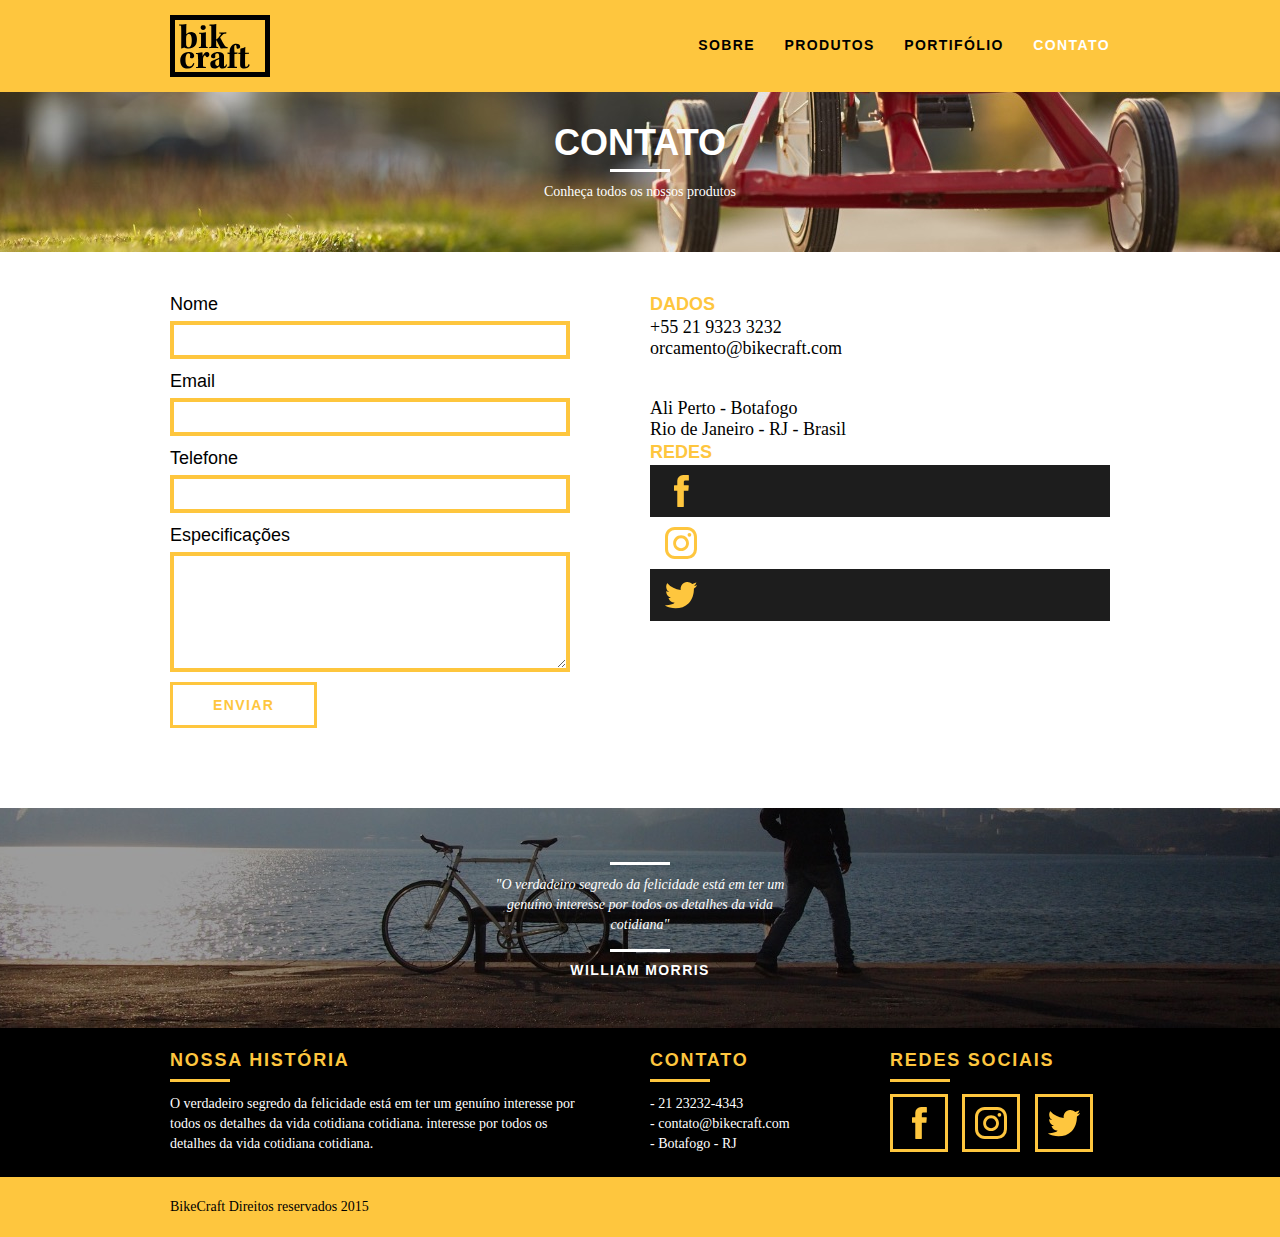
==== contato.html @ 7f73a2b5 "Contato" ====
<!DOCTYPE html>
<html lang="pt-br">
	<head>
		<meta charset="utf-8">
		<title>Bikcraft - Sobre</title>
		<link rel="stylesheet" href="css/normalize.css">
		<link rel="stylesheet" href="css/reset.css">
		<link rel="stylesheet" href="css/grid.css">
		<link rel="stylesheet" href="css/style.css">
		<link rel="stylesheet" href="css/contato.css">
	</head>
	<body>
			<header class= "header">
				<div class="container">
					<a href="index.html" class="grid-4">
						<img src="img/bikcraft.svg" alt="Bikcraft">
					</a>
					<nav class="grid-12 header_menu">
						<ul>
							<li><a href="sobre.html">Sobre </a></li>
							<li><a href="produtos.html" >Produtos </a></li>
							<li><a href="portifolio.html">Portifólio </a></li>
							<li><a href="contato.html" class="menu-ativo">Contato</a></li>
						</ul>
					</nav>
				</div>
			</header>
			<section class="introducao-interna interna-contato" >
				<div class="container">
					<h1>Contato</h1>
					<p>Conheça todos os nossos produtos</p>
				</div>
			</section>

			<section class="contato container">
				<form id="form-orcamento" class="contato-form grid-8">
					<label for="nome">Nome</label>
					<input type="text" id="nome">

					<label for="email">Email</label>
					<input type="text" id="email">
					<label for="telefone">Telefone</label>
					<input type="text" id="telefone">

					<label for="espec">Especificações</label>
					<textarea id="espec"></textarea>

					<button type="submit" class="btn">Enviar</button>
				</form>
					<div class="contato_dados grid-8">
						<h3>Dados</h3>
						<span>+55 21 9323 3232</span>
						<span class= "dados_email">orcamento@bikecraft.com</span>
						<span>Ali Perto - Botafogo</span>
						<span>Rio de Janeiro - RJ - Brasil</span>
						<h3>Redes</h3>
						<ul>
							<li> <a href="http://facebok.com" target="_blank" > <img src = "img/redes-sociais/facebook.svg"> </a> </li>
							<li> <a href="http://instagram.com" target="_blank" > <img src = "img/redes-sociais/instagram.svg"> </a> </li>
							<li> <a href="http://twitter.com" target="_blank" > <img src = "img/redes-sociais/twitter.svg"> </a> </li>
						</ul>
					</div>
			</section>


			<section class="quebra">
				<blockquote class="quote-externo container">
					<p>"O verdadeiro segredo da felicidade está em ter um genuíno interesse por todos os detalhes da vida cotidiana"</p>
					<cite>WILLIAM MORRIS</cite>
				</blockquot>
			</section>

			<footer >
				<div class="footer">
					<div class="container">

						<div class="grid-8 footer_historia">
							<h3>Nossa História</h3>
							<p>O verdadeiro segredo da felicidade está em ter um genuíno interesse por todos os
								detalhes da vida cotidiana cotidiana. interesse por todos os detalhes da vida cotidiana cotidiana.
							</p>	
						</div>

						<div class="grid-4 footer_contato">
							<h3>Contato</h3>
							<ul>
								<li>- 21 23232-4343</li>
								<li>- contato@bikecraft.com</li>
								<li>- Botafogo - RJ</li>
							</ul>
						</div>
						<div class="grid-4 footer_redes">
							<h3>Redes Sociais</h3>
							<ul>
								<li> <a href="http://facebok.com" target="_blank" > <img src = "img/redes-sociais/facebook.svg"> </a> </li>
								<li> <a href="http://instagram.com" target="_blank" > <img src = "img/redes-sociais/instagram.svg"> </a> </li>
								<li> <a href="http://twitter.com" target="_blank" > <img src = "img/redes-sociais/twitter.svg"> </a> </li>
							</ul>
						</div>

					</div>
				</div>

				<div class="copy">
					<div class="container">
						<p class="grid-16">
							BikeCraft Direitos reservados 2015
						</p>
					</div>
				</div>
			</footer>

	</body>
</html>
---- css/grid.css ----
*, *:before, *:after {
  -webkit-box-sizing: border-box; 
  -moz-box-sizing: border-box; 
  box-sizing: border-box;
}
/*  O container vai dimensionar o nosso grid */
.container {
	width: 960px;
	margin: 0 auto;
	padding: 0px;
	position: relative;
}

/* clearfix  */
/* Se um contanier tive apenas elementos flutuantes ele vai acabar sem altura
alguma portanto é necessário usar esses comandos float possuem as suas características
ignoradas pelo elemento pai (container) por isso para injetar elemento depois edeum float
é necessario limpar a flutuação */
/* : after e :before criam pseudos elementos antes e depois o content vai adicionar conteudo
nesses elementos e o clear vai limpar o float desse pseudo elemento e o both vai limpar em ambos os lados left e rigth */
.container:after, .container:before {
	content: " ";
	display: table;
}

.container:after {
	clear: both;
}

/* Partes do grid */
.grid-1, .grid-2, .grid-3, .grid-4, .grid-5, .grid-6, .grid-7, .grid-8, .grid-9, .grid-10, .grid-11, .grid-12, .grid-13, .grid-14, .grid-15, .grid-16, .grid-1-3 {
	float: left;
	margin-left: 10px;
	margin-right: 10px;
}

.grid-1 	{width: 40px;}
.grid-2 	{width: 100px;}
.grid-3 	{width: 160px;}
.grid-4 	{width: 220px;}
.grid-5 	{width: 280px;}
.grid-6 	{width: 340px;}
.grid-7 	{width: 400px;}
.grid-8 	{width: 460px;}
.grid-9 	{width: 520px;}
.grid-10 	{width: 580px;}
.grid-11 	{width: 640px;}
.grid-12 	{width: 700px;}
.grid-13 	{width: 760px;}
.grid-14 	{width: 820px;}
.grid-15 	{width: 880px;}
.grid-16 	{width: 940px;}
.grid-1-3	{width: 300px;}
---- css/style.css ----
/* Estilos Gerais */
body{
    font-family: Arial, Helvetica, sans-serif;
}
p{
	font-family: Georgia, 'Times New Roman', serif;
	font-size: 14px;
	line-height: 20px;
}
img{
	display: block;
}
.btn{
	border: 3px solid #fec63e;
	padding: 10px 30px;
	color: #fec63e;
	font-size: 14px;
	line-height: 20px;
	text-transform: uppercase;
	letter-spacing: 0.1em;
	font-weight: bold;
}
.btn:hover{
	color: #FFF;
	border-color: #FFF;
}
.btn-preto:hover{
	color: #000;
	border-color: #000;
}
.subtitulo{
	font-size: 24px;
	font-weight: bold;
	line-height: 30px;
	color: #000;
	letter-spacing: 0.1em;
	text-transform: uppercase;
	text-align: center;
	margin-bottom: 40px;
}
.subtitulo::after{
	content: "";
	display: block;
	height: 3px;
	width: 60px;
	background:black;
	margin: 10px auto;
}

.subtitulo-interno{
	font-size: 24px;
	font-weight: bold;
	line-height: 30px;
	color: #000;
	letter-spacing: 0.1em;
	text-transform: uppercase;
	margin-bottom: 20px;
}
.subtitulo-interno::after{
	content: "";
	display: block;
	height: 3px;
	width: 60px;
	background:black;
	margin: 8px 0;
}

/*Header*/
.header{
    position: fixed;
    top: 0;
    width: 100%;
    background: #fec63e;
	padding: 15px 0;
	z-index: 10;
}

.header_menu{
	text-align: right;
}
.header_menu ul li {
	display: inline-block;
	margin-left: 25px;
	margin-top: 20px;
}
/*letter-spacing espaço letra unidad em proporcional ao tamanho da letra*/
.header_menu ul li a {
	color: #000;
	font-weight: bold;
	text-transform: uppercase;
	letter-spacing: .1em;
	font-size: 14px;
	line-height: 20px;
	padding: 10px 0;
}


.header_menu ul li a.menu-ativo {
	color: #FFF;
}
.header_menu ul li a:hover {
	color: #FFF;
}

/* Introdução */
/* Como o header ta fixo nossa introdução vai ignora-lo e sobrebor a ele portanto necessario dar a margin-top*/
.introducao{
	width: 100%;
	height: 380px;
	background: url("../img/bg.jpg") no-repeat center;
	background-size: cover;
	margin-top: 92px;
	text-align: center;
	padding-top: 80px;
}
.introducao h1{
	font-size: 48px;
	color: white;
	font-weight: bold;
	text-transform: uppercase;

}
.quote-externo{
	max-width: 320px;
	margin: 0 auto;
	color: white;
}

.quote-externo p{
	font-style: italic;
}
.quote-externo p:before, .quote-externo p:after{
	content: "";
	display: block;
	height: 3px;
	width: 60px;
	background: white;
	margin: 14px auto 10px auto;
}
.quote-externo cite {
	font-weight: bold;
	font-style: normal;
	font-size: 14px;
	letter-spacing: 0.1em;
	display: block;
	margin-bottom: 40px;
}

/*Introdução interna*/
.introducao-interna{
	width: 100%;
	margin-top: 92px;
	height: 160px;
	text-align: center;
	color: #FFF;
	padding-top: 30px;
}
.introducao-interna h1{
	font-size: 36px;
	font-weight: bold;
	text-transform: uppercase;
}
.introducao-interna h1::after{
	content: "";
	display: block;
	height: 3px;
	width: 60px;
	background: white;
	margin: 6px auto 10px auto;
}

/*Produtos*/
.produtos{
	padding: 60px 0;
	text-align: center;
}

.produtos_list li{
	background: #fec63e;

}
.produtos_icone{
	background: #000;
	padding: 20px;
}
.produtos_list li h3{
	font-weight: bold;
	font-size: 18px;
	line-height: 25px;
	text-transform: uppercase;
	letter-spacing: .1em;
}
.produtos_list li h3::after{
	content: "";
	display: block;
	height: 3px;
	width: 60px;
	background:black;
	margin: 2px auto;
}
.produtos_list li p{
	padding: 10px 20px 20px 20px;
}
.call-to-action{
	text-align: center;
	padding-top: 30px;
	/*o clear both para limpar a flexbox e assim o call to action possa ficar abaixo dos elemento
	float*/
	clear: both;
}
.call-to-action p{
	margin-bottom: 20px;
}

/*Portifolio*/
.portifolio{
	width: 100%;
	padding: 40px 0;
	background: #000;
}
.portifolio .subtitulo{
	color: #fec63e;
}

.portifolio .subtitulo::after{
	background: #fec63e;
}
.portifolio_list li:last-child{
	margin-top: 20px;
}
.portifolio p{
	color: #FFF;
}
/*Qualidade*/
.qualidade{
	padding: 60px 0;
}
.qualidade::after{
	content: "";
	width: 634px;
	height: 83px;
	display: block;
	background: url("../img/linhas.svg") no-repeat center;
	position: absolute;
	top: 209px;
	right: 162px;
}
.qualidade img{
	margin: 0 auto;
	margin-bottom: 30px;
}
.qualidade_list{
	padding-top: 20px;
	overflow: hidden; /*Clear-fix*/
}
.qualidade_list li {
	text-align: center;
	padding: 0 40px;
}
.qualidade_list li h3{
	font-weight: bold;
	font-size: 18px;
	line-height: 25px;
	text-transform: uppercase;
	letter-spacing: .1em;
}
.qualidade_list li h3::after{
	content: "";
	display: block;
	height: 3px;
	width: 60px;
	background:black;
	margin: 6px auto;
	z-index: -1;
}
/* Quebra*/
.quebra{
	width: 100%;
	height: 220px;
	background: url("../img/bg-footer.jpg") no-repeat center;
	background-size: cover;
	text-align: center;
	padding-top: 40px;
}
.quebra .quote-externo{
	width: 400px;
}
/*Footer*/
.footer{
	width: 100%;
	background: #000;
	color: #FFF;
	padding: 20px 0;
}
.footer h3{
	font-size: 18px;
	line-height: 25px;
	color: #fec63e;
	text-transform: uppercase;
	font-weight: bold;
	letter-spacing: 0.1em;

}
.footer h3::after{
	content: "";
	display: block;
	width: 60px;
	height: 3px;
	background: #fec63e;
	margin: 6px 0 12px 0;
}
.footer_historia{
	padding-right: 40px;
}
.footer_contato ul li{
	font-size: 14px;
	line-height: 20px;
	font-family: Georgia, 'Times New Roman', serif;
}
.footer_redes ul li{
	display: inline-block;
	margin-right: 10px;
}
.footer_redes ul li a{
	border: 3px solid #fec63e;
	display: block;
	padding: 10px;
}
.footer_redes ul li a:hover{
	border-color: #FFF;
}
.copy{
	width: 100%;
	background: #fec63e;
	padding: 20px 0;
}
---- css/contato.css ----
.interna-contato{
	background: url("../img/bg-contato.jpg") no-repeat center;
	background-size: cover;
}

/*Orçamento*/
.contato{
	padding: 40px 0;
}
.contato-form{
	padding-right: 60px;
}
.contato-form label{
	display: block;
	font-size: 18px;
	line-height: 25px;
	margin-bottom: 4px;
}
.contato-form input{
	display: block;
	width: 100%;
	border: 4px solid #fec63e;
	background: none;
	padding: 7px 10px;
	margin-bottom: 10px;
	outline: none;
	font-size: 14px;
	font-family: Georgia, 'Times New Roman', serif;
}
.contato-form textarea{
	display: block;
	width: 100%;
	height: 120px;
	border: 4px solid #fec63e;
	background: none;
	padding: 7px 10px;
	margin-bottom: 10px;
	outline: none;
	font-size: 14px;
	font-family: Georgia, 'Times New Roman', serif;
}
.contato-form button{
	padding: 10px 40px;
	background: none;
	margin-bottom: 40px;
}

.contato_dados h3{
	font-size: 18px;
	line-height: 25px;
	text-transform: uppercase;
	color: #fec63e;
	font-weight: bold;
}
.contato_dados span{
	display: block;
	font-size: 18px;
	font-family: Georgia, 'Times New Roman', Times, serif;
}
.contato_dados .dados_email{
	margin-bottom: 40px;
}
.contato_dados ul li{
	font-family: Georgia, 'Times New Roman', Times, serif;
	font-size: 14px;
	padding: 10px 15px;
}

.contato_dados p{
	margin: 8px 0;
}
.contato_dados ul li:nth-child(odd){
	background: #1d1d1d;	
}
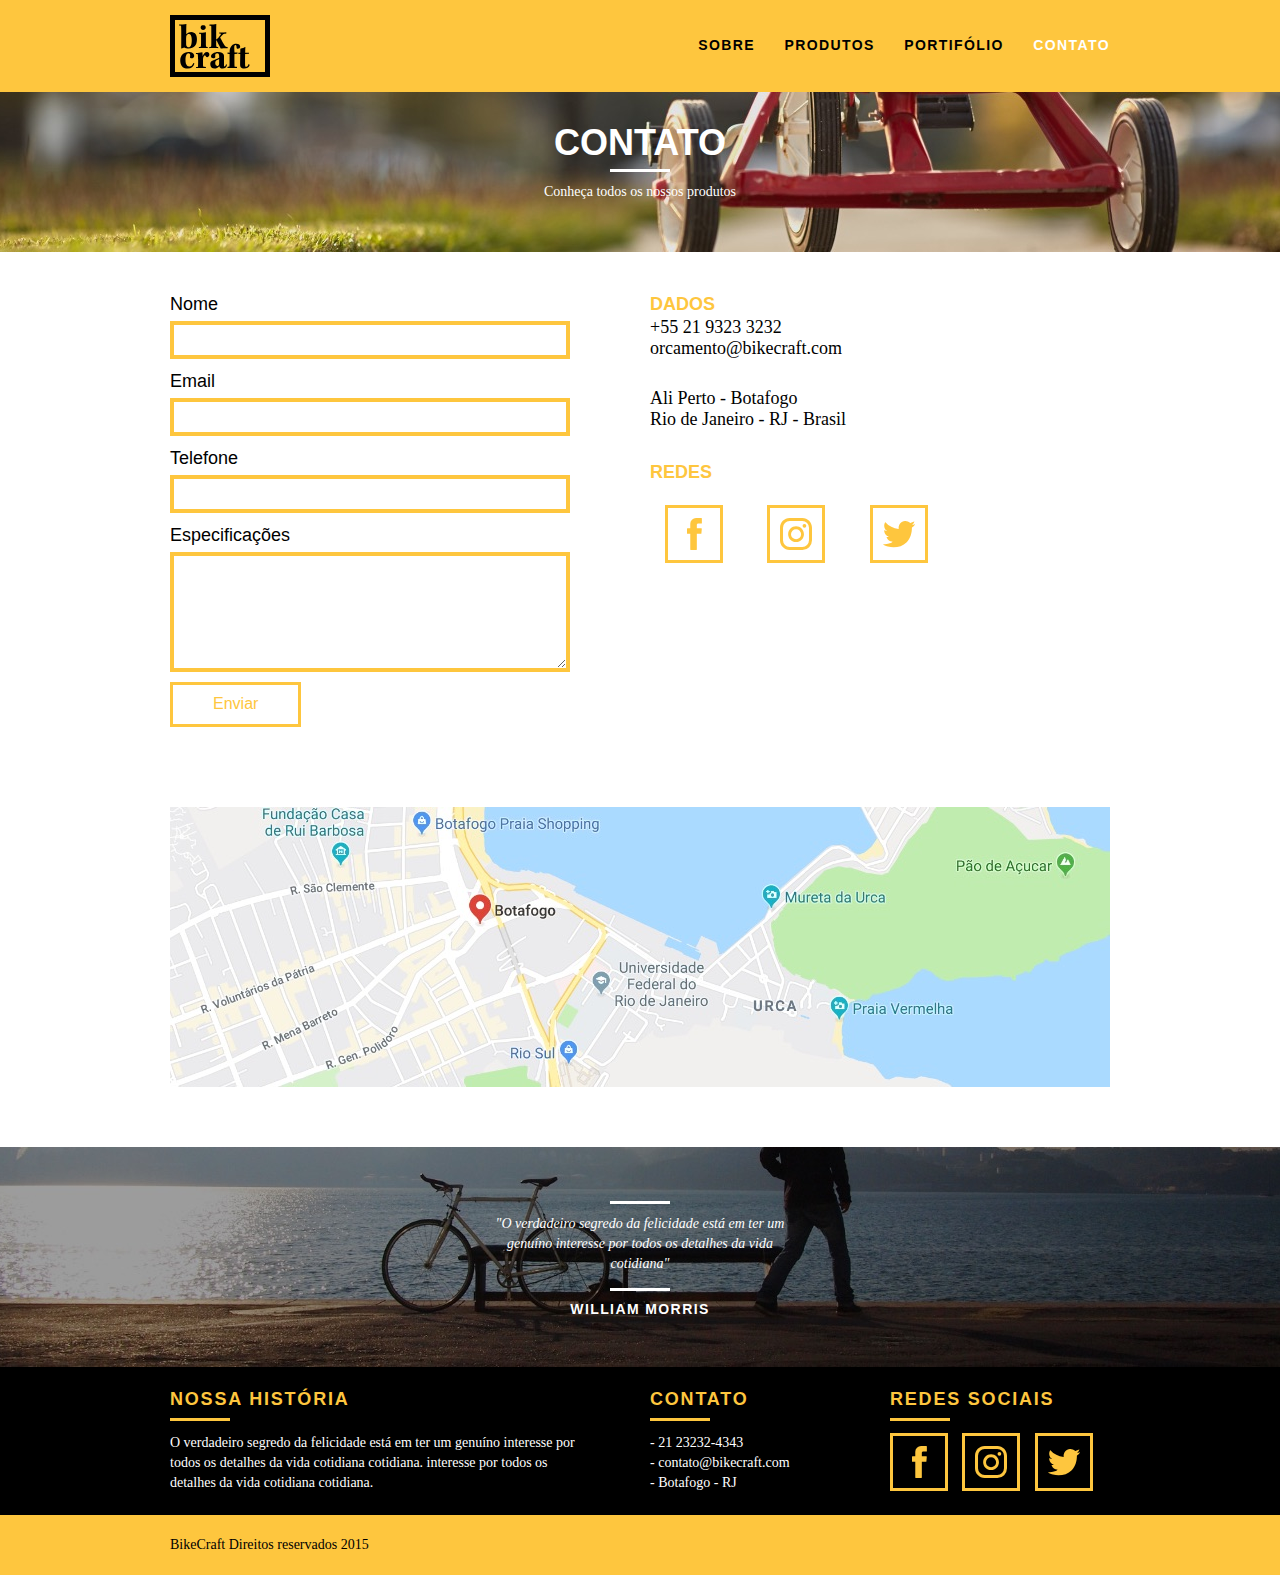
==== commit f7e2f3b8: "Contato complete" ====
--- a/contato.html
+++ b/contato.html
@@ -45,12 +45,12 @@
 					<label for="espec">Especificações</label>
 					<textarea id="espec"></textarea>
 
-					<button type="submit" class="btn">Enviar</button>
+					<button type="submit" class="btn-preto">Enviar</button>
 				</form>
 					<div class="contato_dados grid-8">
 						<h3>Dados</h3>
 						<span>+55 21 9323 3232</span>
-						<span class= "dados_email">orcamento@bikecraft.com</span>
+						<span>orcamento@bikecraft.com</span>
 						<span>Ali Perto - Botafogo</span>
 						<span>Rio de Janeiro - RJ - Brasil</span>
 						<h3>Redes</h3>
@@ -61,6 +61,10 @@
 						</ul>
 					</div>
 			</section>
+			<section class="container contato-mapa">
+				<a class="grid-16" href="http://google.com" target="_blank"><img src="img/endereco-bikcraft.jpg" alt="Endereço BikeCraft"></a>
+			</section>
+
 
 
 			<section class="quebra">
--- a/css/style.css
+++ b/css/style.css
@@ -27,6 +27,11 @@
 .btn-preto:hover{
 	color: #000;
 	border-color: #000;
+}
+.btn-preto{
+	color: #fec63e;
+	border-color: #fec63e;
+	border: 3px solid #fec63e;
 }
 .subtitulo{
 	font-size: 24px;
--- a/css/contato.css
+++ b/css/contato.css
@@ -57,7 +57,8 @@
 	font-size: 18px;
 	font-family: Georgia, 'Times New Roman', Times, serif;
 }
-.contato_dados .dados_email{
+.contato_dados {
+
 	margin-bottom: 40px;
 }
 .contato_dados ul li{
@@ -69,6 +70,27 @@
 .contato_dados p{
 	margin: 8px 0;
 }
-.contato_dados ul li:nth-child(odd){
-	background: #1d1d1d;	
+
+.contato_dados span:nth-of-type(even){
+	margin-bottom: 30px;
+
+}
+
+.contato_dados ul{
+	margin-top: 10px;
+}
+.contato_dados ul li{
+	display: inline-block;
+	margin-right: 10px;
+}
+.contato_dados ul li a{
+	border: 3px solid #fec63e;
+	display: block;
+	padding: 10px;
+}
+.contato_dados ul li a:hover{
+	border-color: #000;
+}
+.contato-mapa{
+	margin-bottom: 60px;
 }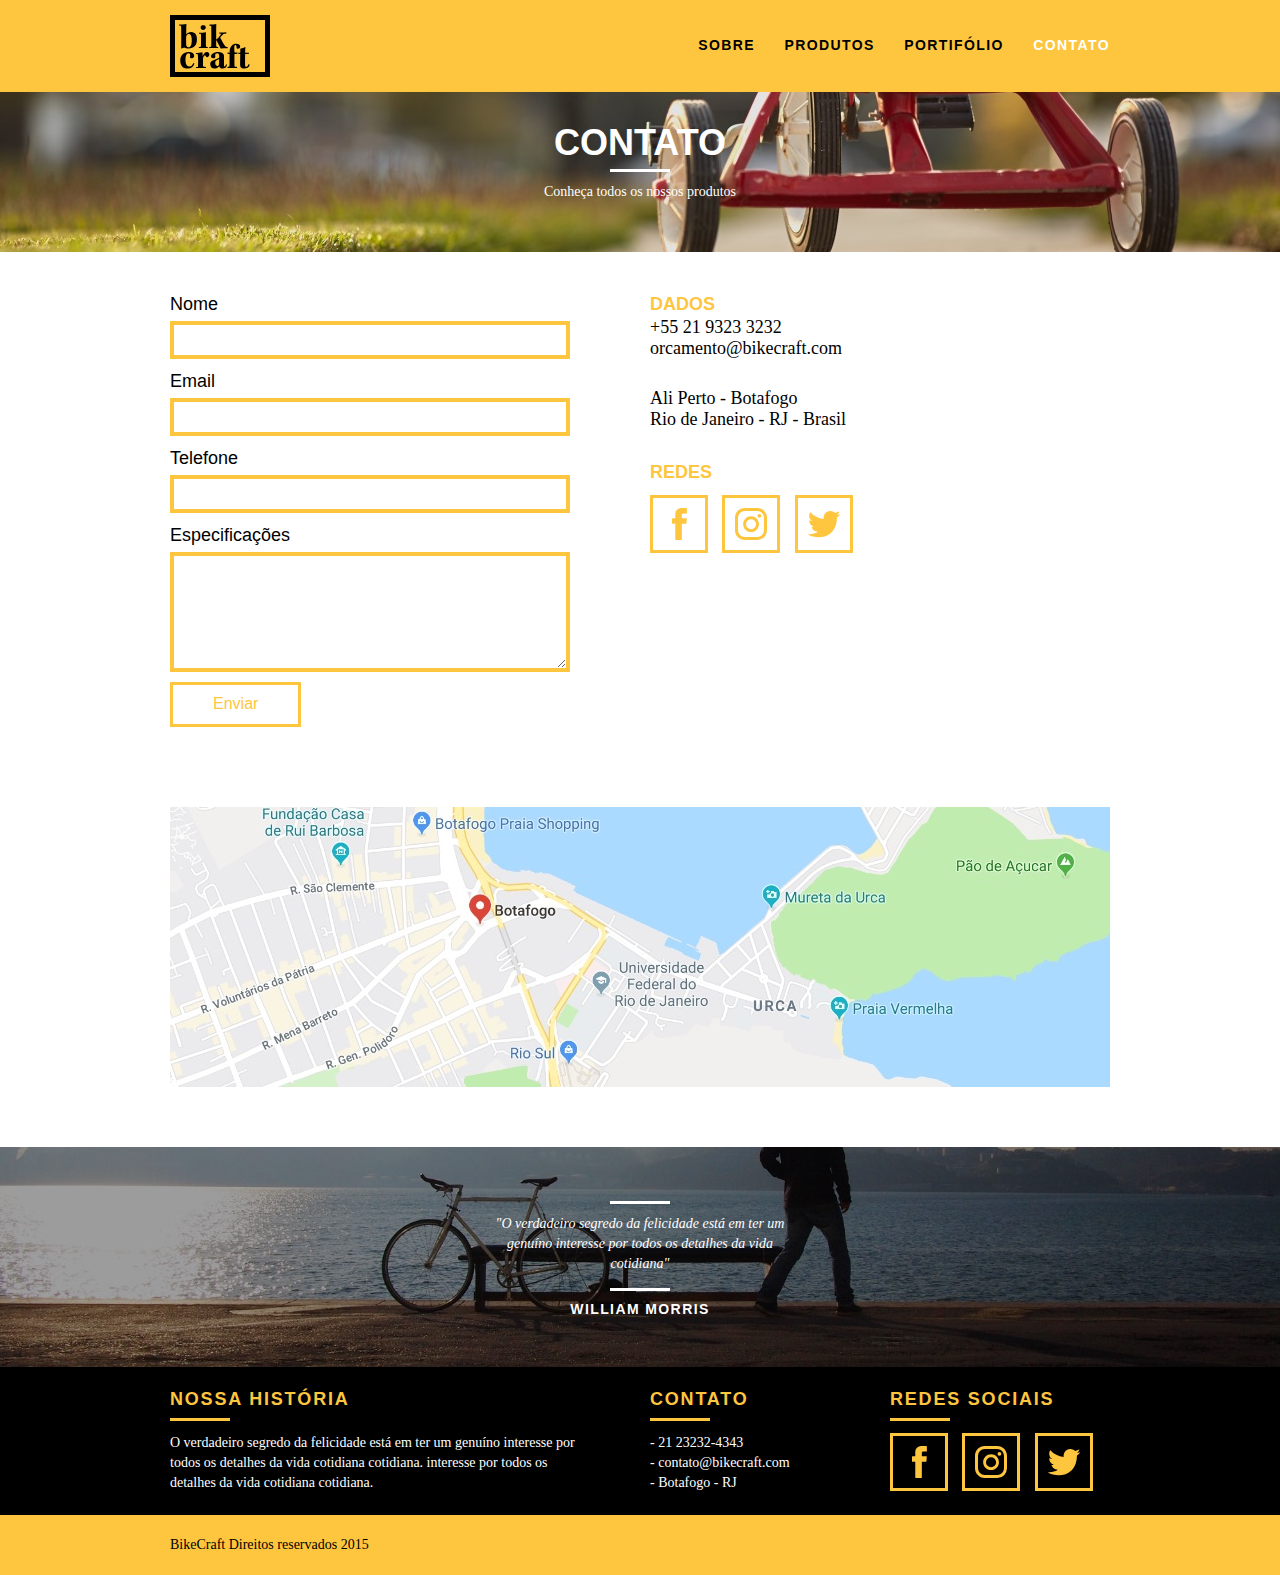
==== commit 2da29a48: "responsivo completo" ====
--- a/contato.html
+++ b/contato.html
@@ -8,6 +8,7 @@
 		<link rel="stylesheet" href="css/grid.css">
 		<link rel="stylesheet" href="css/style.css">
 		<link rel="stylesheet" href="css/contato.css">
+		<link rel="stylesheet" href="css/responsivo.css">
 	</head>
 	<body>
 			<header class= "header">
--- a/css/grid.css
+++ b/css/grid.css
@@ -50,4 +50,39 @@
 .grid-14 	{width: 820px;}
 .grid-15 	{width: 880px;}
 .grid-16 	{width: 940px;}
-.grid-1-3	{width: 300px;}+.grid-1-3	{width: 300px;}
+
+@media only screen and (min-width:788px) and (max-width:979px){
+	.container {
+		width: 768px;
+	}
+	.grid-1 	{width: 28px;}
+	.grid-2 	{width: 76px;}
+	.grid-3 	{width: 124px;}
+	.grid-4 	{width: 172px;}
+	.grid-5 	{width: 220px;}
+	.grid-6 	{width: 268px;}
+	.grid-7 	{width: 316px;}
+	.grid-8 	{width: 364px;}
+	.grid-9 	{width: 412px;}
+	.grid-10 	{width: 460px;}
+	.grid-11 	{width: 508px;}
+	.grid-12 	{width: 556px;}
+	.grid-13 	{width: 604px;}
+	.grid-14 	{width: 652px;}
+	.grid-15 	{width: 700px;}
+	.grid-16 	{width: 748px;}
+	.grid-1-3	{width: 236px;}
+
+}
+
+@media only screen and  (max-width:787px){
+	.container {
+		width: 300px;
+	}
+	.grid-1, .grid-2, .grid-3, .grid-4, .grid-5, .grid-6, .grid-7, .grid-8, .grid-9, .grid-10, .grid-11, .grid-12, .grid-13, .grid-14, .grid-15, .grid-16, .grid-1-3 {
+		width: 300px;
+		margin: 0 0 20px 0;
+		float: none;
+	}
+}--- a/css/style.css
+++ b/css/style.css
@@ -9,6 +9,7 @@
 }
 img{
 	display: block;
+	max-width: 100%;
 }
 .btn{
 	border: 3px solid #fec63e;
@@ -184,6 +185,9 @@
 	background: #fec63e;
 
 }
+.produtos_list li img{
+	margin: 0 auto;
+}
 .produtos_icone{
 	background: #000;
 	padding: 20px;
@@ -248,6 +252,7 @@
 	background: url("../img/linhas.svg") no-repeat center;
 	position: absolute;
 	top: 209px;
+	z-index: -1;
 	right: 162px;
 }
 .qualidade img{
--- a/css/contato.css
+++ b/css/contato.css
@@ -64,7 +64,6 @@
 .contato_dados ul li{
 	font-family: Georgia, 'Times New Roman', Times, serif;
 	font-size: 14px;
-	padding: 10px 15px;
 }
 
 .contato_dados p{
--- a/css/responsivo.css
+++ b/css/responsivo.css
@@ -0,0 +1,140 @@
+/*estilo para tablet*/
+@media only screen and (min-width:788px) and (max-width:979px){
+	/*Qualidade Home*/
+	.qualidade::after{
+		right: 66px;
+	}
+	.qualidade_list li {
+		padding: 0 10px;
+	}
+	/*Footer*/
+	.footer_redes ul li a{
+		padding: 6px;
+	}
+	
+	.footer_redes ul li a img{
+		width: 26px;
+		height: 26px;
+	}
+
+	.produto-item h2{
+		top: -150px;
+		margin-bottom: -56px;
+	}
+	.produto-icone{
+		padding: 41px 0;
+	}
+	.produto-info p{
+		font-size: 14px;
+		line-height: 20px;
+		padding: 20px 30px;
+		height: 122px;
+	}
+	.produto-info ul li{
+		width: 181px;
+		height: 49px;	
+	}
+
+}/*final estilo para tablet*/
+
+
+/*estilo para smartphone*/
+@media only screen and  (max-width:787px){
+	/*Header*/
+	.header{
+		position: relative;
+		padding-bottom: 0;
+	}
+	.header img{
+		margin: 0 auto;
+		margin-bottom: 10px;
+	}
+	.header_menu{
+		text-align: center;
+	}
+	.header_menu ul li{
+		margin: 5px;
+	}
+	.header_menu ul li a {
+		border: 2px solid #000;
+		width: 136px;
+		display: block;
+		float: left;
+	}
+	.header_menu ul li a:hover {
+		border-color: white; 
+	}
+	.header_menu ul li a.menu-ativo{
+		border-color: white;
+	}
+	.introducao{
+		margin-top: 0px;
+		padding-top: 40px;
+		background: url(../img/bg-mobile.jpg) no-repeat center;
+		background-size: cover;
+	}
+	.introducao h1{
+		font-size: 36px;
+	}
+	/*Introdução interna*/
+	.introducao-interna{
+		margin-top: 0px;
+	}
+	/*call to action*/
+	.call-to-action{
+		padding-top: 10px;
+		/*o clear both para limpar a flexbox e assim o call to action possa ficar abaixo dos elemento
+		float*/
+	}
+	/*Qualidades*/
+	.qualidade::after{
+		display: none;
+	}
+
+	/*Sobre*/
+	.missao-sobre p {
+		font-size: 14px;
+		line-height: 20px;
+		padding-right: 0px;
+	}
+	.missao-sobre ul li{
+		font-size: 14px;
+		line-height: 25px;
+	}
+
+
+	.produto-item h2{
+		top: -100px;
+		margin-bottom: -68px;
+	}
+	.produto-icone{
+		padding: 41px 0;
+	}
+	.produto-info p{
+		font-size: 14px;
+		line-height: 20px;
+		height: auto;
+		padding: 20px 30px;
+	}
+	.produto-info ul li{
+		width: 149px;
+		height: 49px;
+		font-size: 14px;
+		line-height: 20px;
+		padding-top: 14px;	
+	}
+	.form{
+		padding-right: 0px;
+	}
+	.orcamento_dados ul{
+		padding-right: 0px;
+	}
+
+	/*Contato*/
+	.contato-form{
+		padding-right: 0px;
+		margin-bottom: 30px;
+	}
+
+
+}